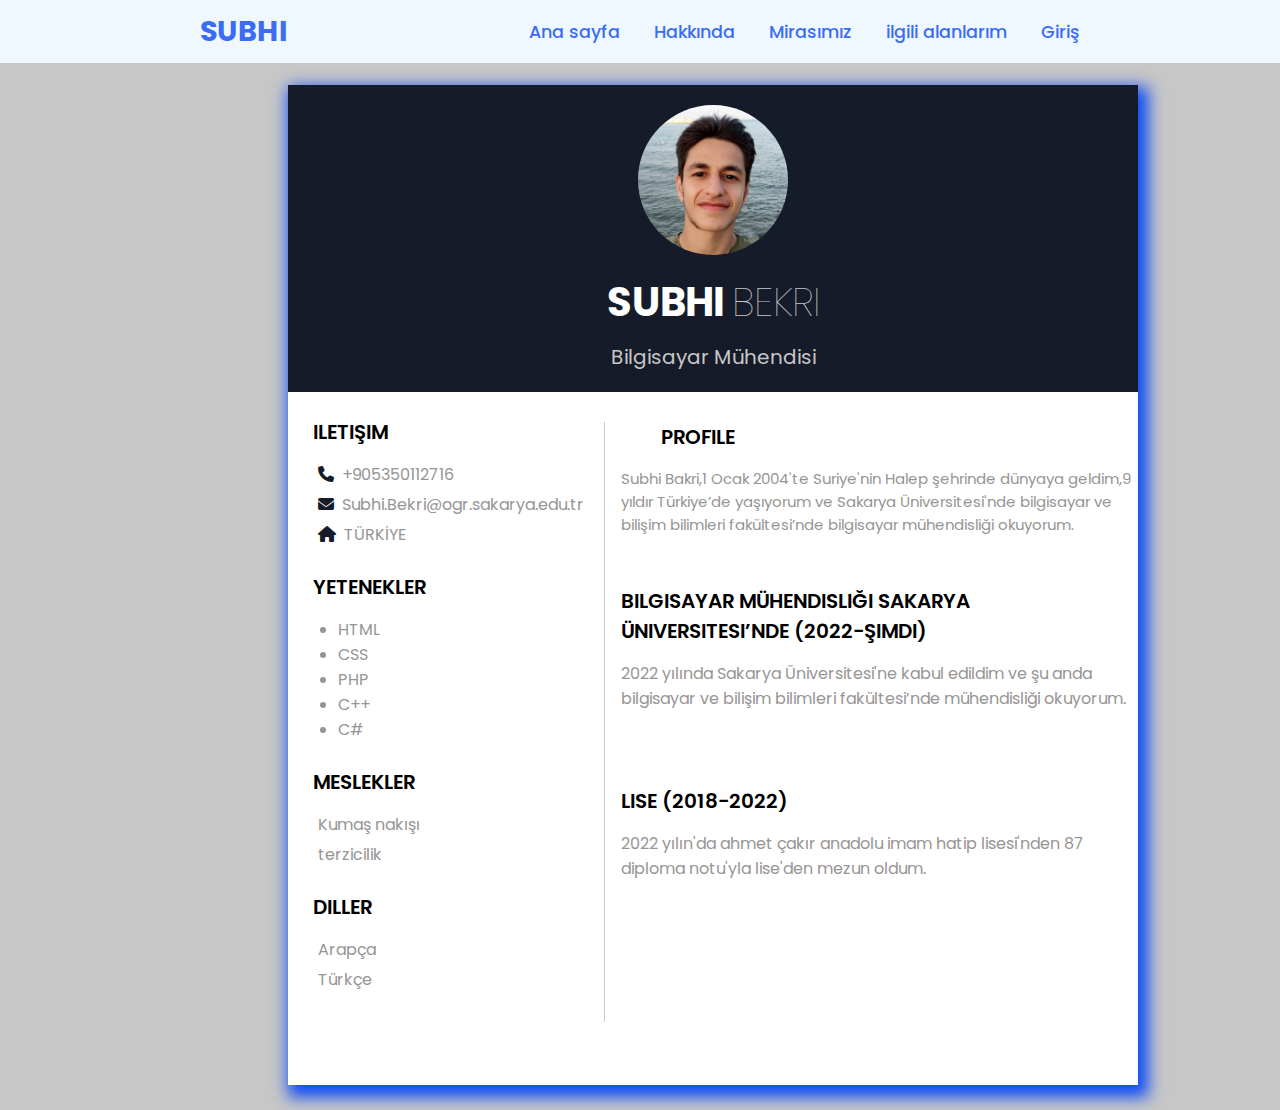
==== cv.html @ 3177129b "V.2" ====
<!DOCTYPE html>
<html lang="en">
<head>
    <meta charset="UTF-8">
    <meta http-equiv="X-UA-Compatible" content="IE=edge">
    <meta name="viewport" content="width=device-width, initial-scale=1.0">
  <link rel="stylesheet" href="https://cdnjs.cloudflare.com/ajax/libs/font-awesome/6.4.0/css/all.min.css">
    <link rel="stylesheet" href="style.css">
    <title>SUBHI BEKRI</title>
</head>
<body>
    
    <header>
        <a href="#" class="logo">SUBHI</a>
       <nav class="nav">
             <a href="index.html">Ana sayfa</a>
             <a href="hakkinda.html">Hakkında</a>
             <a href="#miras">Mirasımız</a>
             <a href="#api">ilgili alanlarım</a>
             <a href="#giriş">Giriş</a>
            
       </nav>
    </header>

<div class="cv-menu">


   <div class="menu1"> 
        <div class="sec">
            <img src="images/cv-image.jpg" class="profile-image">
            <p class="p1">SUBHI <span>BEKRI</span></p>
            <p class="p2">Bilgisayar Mühendisi</p>
        </div>



        <div class="clearfix"></div> 


        <div class="col-div-4">
           <div class="iletişim-kutusu" >
                <p class="head1">iletişim</p>
                <p class="p4"><i class="fa fa-phone"></i>&nbsp;&nbsp;+905350112716</p> <!--fa fa-phone   telefon işareti-->
                <p class="p4"><i class="fa fa-envelope"></i>&nbsp;&nbsp;Subhi.Bekri@ogr.sakarya.edu.tr</p><!--fa fa-envelope email işareti-->
                <p class="p4"><i class="fa fa-home"></i>&nbsp;&nbsp;TÜRKİYE</p><!--fa fa-home ev işareti-->
  
           </br>
  
 


  
  
                <p class="head1">Yetenekler</p>
                  <ul class="p3">
                       <li><span>HTML</span></li>
                       <li><span>CSS</span></li>
                       <li><span>PHP</span></li>
                       <li><span>C++</span></li>
                       <li><span>C#</span></li>
                      
                  </ul>
                      
                           <br>
                            <p class="head1">meslekler</p>
                            <p class="p4">Kumaş nakışı</p>
                            <p class="p4">terzicilik</p>
                                 <br>  


                 
                  <p class="head1">Diller</p>
                  <p class="p4">Arapça</p>
                  <p class="p4">Türkçe</p>
  
 
  
          </div>
         
        </div>
  
  
  
     <div class="line"></div>
     <div class="col-div-8">
     <div class="iletişim-kutusu"></div>
     </div>
     <br>
  


     <p class="head1">profile</p>
     <p class="p4" style="font-size: 15px;">Subhi Bakri,1 Ocak 2004'te Suriye'nin Halep şehrinde dünyaya geldim,9 yıldır Türkiye’de yaşıyorum
           ve Sakarya Üniversitesi'nde bilgisayar ve bilişim bilimleri fakültesi’nde bilgisayar mühendisliği okuyorum.</p>

     <br>
     <br>


      <p class="head1">Bilgisayar mühendisliği sakarya Üniversitesi’nde (2022-şimdi)</p>
     <p class="p4">2022 yılında Sakarya Üniversitesi'ne kabul edildim ve şu anda bilgisayar ve bilişim bilimleri
       fakültesi’nde mühendisliği okuyorum.</p>
      
       <br>
       <br>
       <br>

       <p class="head1">Lise (2018-2022)</p>
       <p class="p4">2022 yılın'da ahmet çakır anadolu imam hatip lisesi'nden 87 diploma notu'yla lise'den mezun oldum.</p>







  
     </div>
   </div>
</div>






</body>
</html>
---- style.css ----
@import url('https://fonts.googleapis.com/css2?family=Poppins:ital,wght@0,100;0,200;0,300;0,400;0,500;0,600;0,700;0,800;0,900;1,100;1,200;1,300;1,400;1,500;1,600;1,700;1,800;1,900&display=swap');


*{
    font-family: 'Poppins', sans-serif;
    margin: 0;
    padding: 0;
    box-sizing: border-box;
    scroll-behavior: smooth;
}
/******************* Ana sayfa *****************/
header{
background-color: aliceblue;
width: 100%;
position: fixed;
z-index:999;
display: flex;
justify-content: space-between;
align-items: center;
padding: 10px 200px;
}

.logo{
text-decoration: none;
color:#3a6cf4 ;
font-weight: 700;
font-size: 1.8em;
}

.nav a{
    text-decoration:none;
    color: #3a6cf4;
    font-weight: 500;
    font-size: 1.1em;
    padding-left: 30px;
}
.nav a:hover{

color: #601cfc;

}
section{
    padding: 100px 50px;
    width: 100%;
min-height: 100vh;
    display: flex;
    align-items: center;
    background:  url(images/background.jpg) no-repeat ;
    background-size: cover;
    background-position: center;
}

.menu h2{

color: #fff;
font-size: 1.4em;
font-weight: 500;

}

.menu h2 span{
color: #3a6cf4;
font-size: 2.4em;
font-weight: 600;
}
.menu h3{
color: #fff;
font-size: 1.7em;
font-weight: 700;
letter-spacing: 1px;
margin-top: 10px;
margin-bottom: 30px;
}
.cv-btn{

text-decoration: none;
color: #fff;
background-color: #3a6cf4;
font-size: 1.1em;
font-weight: 600;
display: inline-block;
padding: 0.9375em 1.1875em;
letter-spacing: 1px;
border-radius: 15px;
transition: 0.7s ease;

}
.cv-btn:hover{
    background-color: #0a49f6;
    transform: scale(1.1);

}
/**************** CV sayfası ***************/
.cv-menu{

padding-left: 22.5% ;

padding-top: 85px;
padding-bottom: 25px;

background-image: radial-gradient(#c7c7c7 25%,#c7c7c7 74%);
font-family: system-ui;

}

.clearfix{
clear: both;
}

.menu1{
   
    height: 1000px; 
    width: 850px;
    background-color: white;
    box-shadow: 5px 7px 15px 5px #0a49f6;
}

.sec{
background-color: #151b29;
text-align: center;
padding: 20px;

}

.profile-image{

    width: 150px;
    border-radius: 50%;
}

.p1{
    color: white;
    font-size: 40px;
    font-weight: bold;
    margin: 0px;
    margin-top: 10px;
}

.p1 span{

font-weight: 100;
color: #c7c7c7;
}

.p2{
font-size: 20px;
color: #c7c7c7;
margin: 0px;
margin-top: 10px;
}

.col-div-4{
   
    float: left;
 }

.col-div-8{
    
    float: left;
}   

.line{
  border-left: 1px solid #c7c7c7;
 height: 600px;
 width: 2%;
margin-top: 30px;
float: left;
}

.iletişim-kutusu{
padding: 20px;
}

 .head1{
font-size: 20px;
text-transform: uppercase;
font-weight: 600;
padding: 5px;
}

.fa{
    color: #151b29;
}

.p3{
    padding-top: 10px;
    padding-left: 30px;
    color: #969595;
    margin-bottom: -5px;


}

.p4{
padding-top: 10px;
padding-left: 10px;
color: #969595;
    margin-bottom: -5px;
}
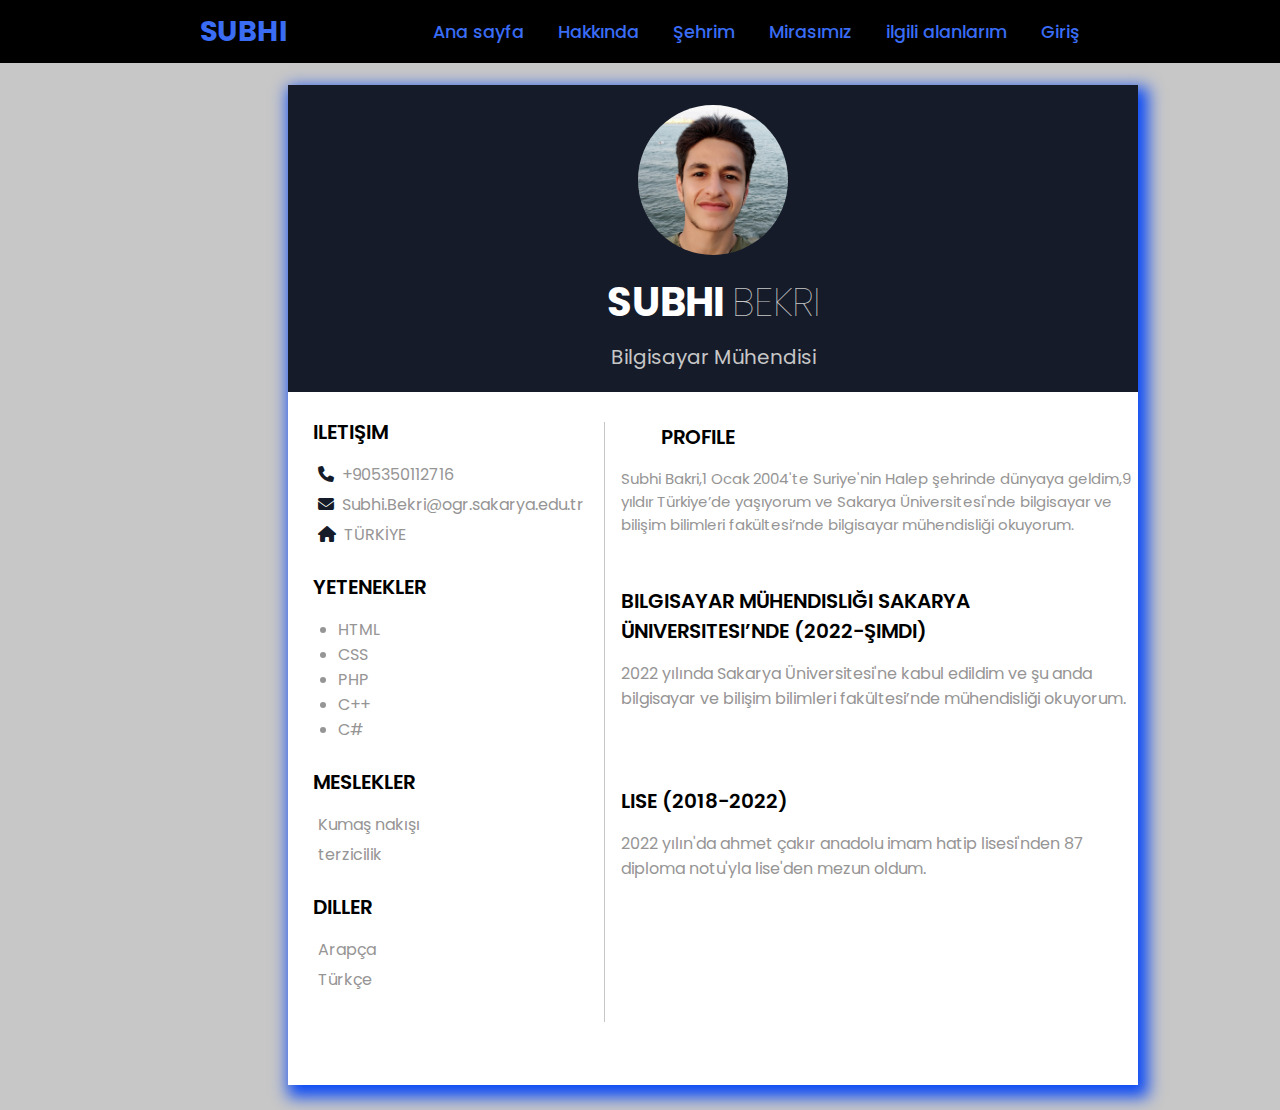
==== commit daeffcb8: "v.3" ====
--- a/cv.html
+++ b/cv.html
@@ -6,7 +6,7 @@
     <meta name="viewport" content="width=device-width, initial-scale=1.0">
   <link rel="stylesheet" href="https://cdnjs.cloudflare.com/ajax/libs/font-awesome/6.4.0/css/all.min.css">
     <link rel="stylesheet" href="style.css">
-    <title>SUBHI BEKRI</title>
+    <title>CV-SUBHI BEKRI</title>
 </head>
 <body>
     
@@ -15,6 +15,7 @@
        <nav class="nav">
              <a href="index.html">Ana sayfa</a>
              <a href="hakkinda.html">Hakkında</a>
+             <a href="şehrim.html">Şehrim</a>
              <a href="#miras">Mirasımız</a>
              <a href="#api">ilgili alanlarım</a>
              <a href="#giriş">Giriş</a>
@@ -23,7 +24,6 @@
     </header>
 
 <div class="cv-menu">
-
 
    <div class="menu1"> 
         <div class="sec">
--- a/style.css
+++ b/style.css
@@ -10,7 +10,7 @@
 }
 /******************* Ana sayfa *****************/
 header{
-background-color: aliceblue;
+background-color: rgb(0, 0, 0);
 width: 100%;
 position: fixed;
 z-index:999;
@@ -39,7 +39,7 @@
 color: #601cfc;
 
 }
-section{
+.menu{
     padding: 100px 50px;
     width: 100%;
 min-height: 100vh;
@@ -183,22 +183,112 @@
 }
 
 .p3{
-    padding-top: 10px;
-    padding-left: 30px;
-    color: #969595;
-    margin-bottom: -5px;
-
-
-}
-
+padding-top: 10px;
+padding-left: 30px;
+color: #969595;
+margin-bottom: -5px;
+}
 .p4{
 padding-top: 10px;
 padding-left: 10px;
 color: #969595;
-    margin-bottom: -5px;
-}
-
-    
+margin-bottom: -5px;
+}
+/********************** Şehrim sayfası*************************/
+
+
+.halep-resim{
+    padding-top: 100px;
+    padding-left: 15px;
+    height: auto;
+    }
+    .container {
+    margin-bottom:  10px; 
+    display: flex; 
+    
+    }
+    .genel {
+    font-size: 1.13em;
+    background-color: #F4F9F9;
+    border: 2px solid #0079fb;
+    margin-top: 99px;
+    padding-left: 20px;
+    padding-right: 20px;
+    }
+    .baslik1 {
+        font-size: 3em;
+        text-transform: uppercase;
+        display: inline-flex;
+        padding-left: 200px;
+        
+    }
+    .paragraf1{
+        background-color: #7cb2ed;
+        padding-left: 10px;
+    }
+    .container2{
+        display: flex; 
+    padding-top: 0%;
+    padding-left: 50px;
+    }
+    .genel2{
+        font-size: 1.13em;
+    background-color: #F4F9F9;
+    border: 2px solid #0079fb;
+    margin-top: 10px;
+    padding-left: 20px;
+    padding-right: 20px;
+    }
+    .halep-resim2{
+        border: 2px solid #0079fb;
+        margin-top: 10px;
+        height: 200px;
+        justify-content: space-between
+    }
+    .baslik2{
+    
+        font-size: 3em;
+        text-transform: uppercase;
+        display: inline-flex;
+    }
+    .container3{
+        display: flex;
+    padding-left: 15px;
+    }
+    .baslik3{
+        font-size: 3em;
+        text-transform: uppercase;
+        display: inline-flex;
+        padding-left:  600px;
+        padding-top: 10px;
+    }
+    .container4{
+    padding-left: 50px;
+    }
+    .paragraf2{
+        background-color: #7cb2ed;
+        padding-left: 10px;
+       
+    }
+    .basliklar{
+    margin-top: 30px;
+    }
+    .Copyrigts{
+        margin-top: 10px;
+        background-color: #151b29;
+        color: #fff;
+        display: flex;
+        font-size: 1em;
+    }
+
+  
+   
+   
+
+
+
+
+
     
  
 
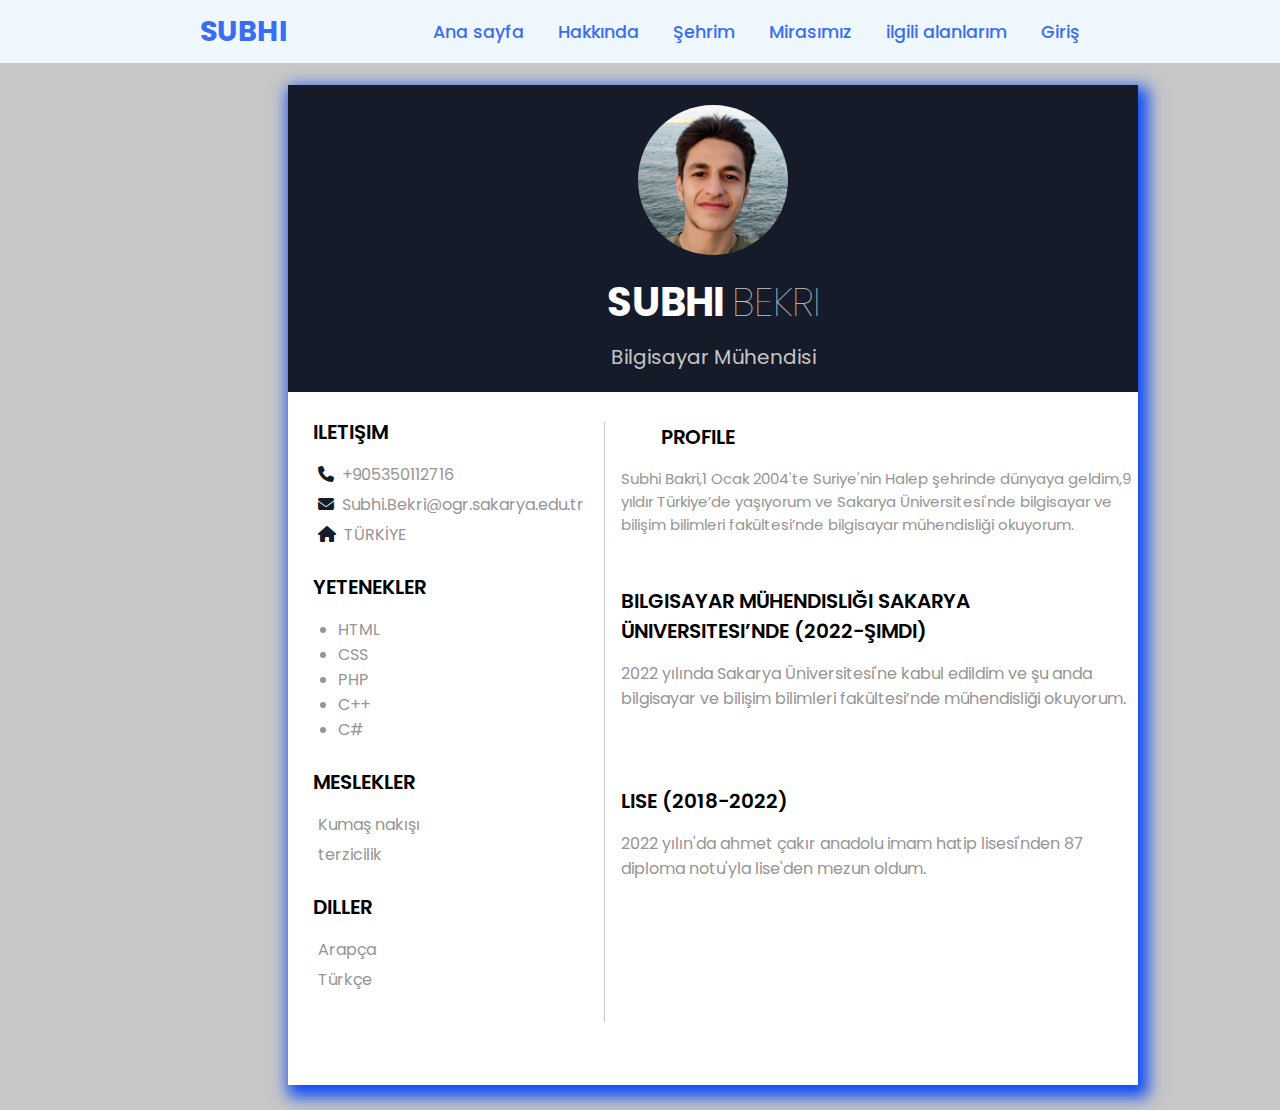
==== commit 6ad29936: "V.4" ====
--- a/cv.html
+++ b/cv.html
@@ -18,7 +18,7 @@
              <a href="şehrim.html">Şehrim</a>
              <a href="#miras">Mirasımız</a>
              <a href="#api">ilgili alanlarım</a>
-             <a href="#giriş">Giriş</a>
+             <a href="Giriş.html">Giriş</a>
             
        </nav>
     </header>
--- a/style.css
+++ b/style.css
@@ -10,7 +10,7 @@
 }
 /******************* Ana sayfa *****************/
 header{
-background-color: rgb(0, 0, 0);
+background-color: aliceblue;
 width: 100%;
 position: fixed;
 z-index:999;
@@ -27,7 +27,8 @@
 font-size: 1.8em;
 }
 
-.nav a{
+.nav a{ 
+    
     text-decoration:none;
     color: #3a6cf4;
     font-weight: 500;
@@ -113,6 +114,7 @@
     width: 850px;
     background-color: white;
     box-shadow: 5px 7px 15px 5px #0a49f6;
+
 }
 
 .sec{
@@ -183,17 +185,22 @@
 }
 
 .p3{
-padding-top: 10px;
-padding-left: 30px;
-color: #969595;
-margin-bottom: -5px;
-}
+    padding-top: 10px;
+    padding-left: 30px;
+    color: #969595;
+    margin-bottom: -5px;
+
+
+}
+
 .p4{
 padding-top: 10px;
 padding-left: 10px;
 color: #969595;
-margin-bottom: -5px;
-}
+    margin-bottom: -5px;
+}
+
+
 /********************** Şehrim sayfası*************************/
 
 
@@ -281,14 +288,69 @@
         font-size: 1em;
     }
 
+    /**********************Giriş formu*******************************/
   
+  
+
+.meee{
    
-   
-
-
-
-
-
-    
- 
-
+    
+    
+}
+
+.giriş-form {
+   background:  url(images/background.jpg) no-repeat ;
+    background-size: cover;
+    background-position: center;
+    width: 400px;
+    margin-left: 600px;
+    padding: 20px;
+    border: 1px solid #ccc;
+    border-radius: 5px;
+    text-align: center;
+    background-color: #fff;
+}
+
+h2 {
+    margin-top: 0;
+    font-size: 24px;
+    color: #333;
+}
+
+.giriş-email {
+    width: 100%;
+    padding: 10px;
+    margin-bottom: 15px;
+    box-sizing: border-box;
+    border: 1px solid #ccc;
+    border-radius: 4px;
+    font-size: 14px;
+    color: #666;
+}
+
+button.btn {
+    width: 100%;
+    padding: 10px;
+    background-color: #0a49f6;
+    color: white;
+    border: none;
+    border-radius: 4px;
+    cursor: pointer;
+    font-size: 16px;
+    transition: background-color 0.3s ease;
+}
+
+button.btn a {
+    text-decoration: none;
+    color: white;
+}
+
+button.btn:hover {
+    background-color: #45a049;
+}
+
+p.liw {
+    margin-top: 10px;
+    font-size: 14px;
+    color: #666;
+}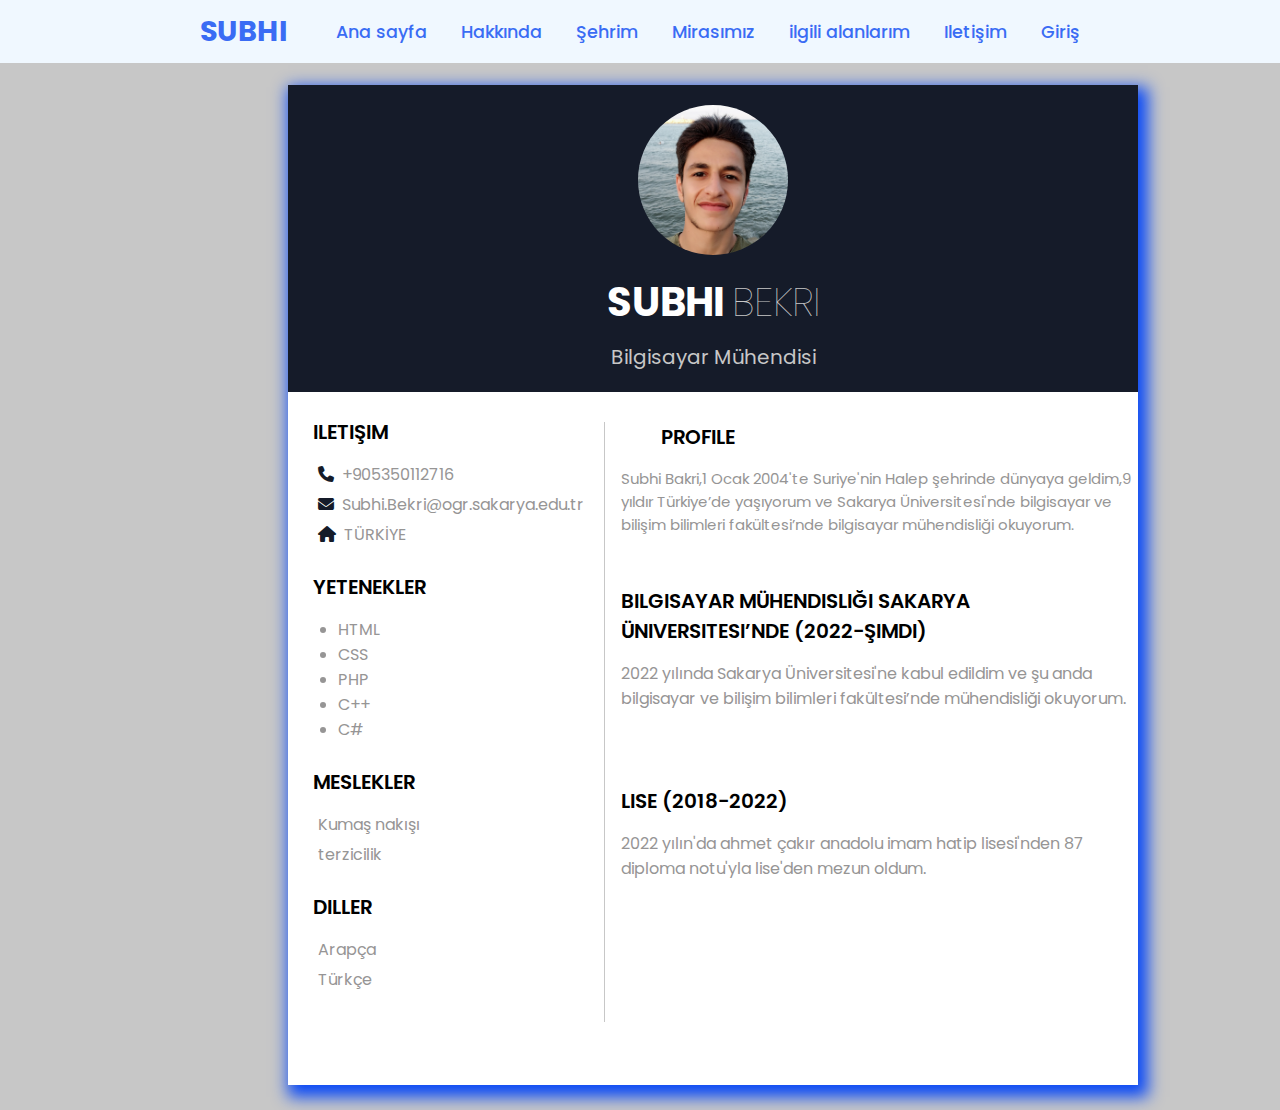
==== commit 65a0f372: "v.." ====
--- a/cv.html
+++ b/cv.html
@@ -16,8 +16,9 @@
              <a href="index.html">Ana sayfa</a>
              <a href="hakkinda.html">Hakkında</a>
              <a href="şehrim.html">Şehrim</a>
-             <a href="#miras">Mirasımız</a>
-             <a href="#api">ilgili alanlarım</a>
+             <a href="mirasımız.html">Mirasımız</a>
+             <a href="ilgilialanlarım.html">ilgili alanlarım</a>
+             <a href="iletişim.html">Iletişim</a>
              <a href="Giriş.html">Giriş</a>
             
        </nav>
--- a/style.css
+++ b/style.css
@@ -40,10 +40,11 @@
 color: #601cfc;
 
 }
+
 .menu{
     padding: 100px 50px;
     width: 100%;
-min-height: 100vh;
+    min-height: 100vh;
     display: flex;
     align-items: center;
     background:  url(images/background.jpg) no-repeat ;
@@ -173,7 +174,7 @@
 padding: 20px;
 }
 
- .head1{
+.head1{
 font-size: 20px;
 text-transform: uppercase;
 font-weight: 600;
@@ -201,7 +202,7 @@
 }
 
 
-/********************** Şehrim sayfası*************************/
+/********************** Şehrim sayfası *************************/
 
 
 .halep-resim{
@@ -287,21 +288,101 @@
         display: flex;
         font-size: 1em;
     }
-
-    /**********************Giriş formu*******************************/
-  
-  
-
+/*********************** Hakkında sayfası **************************/
+
+.dddd{
+    background-color:rgb(179, 180, 199)
+}
+.baslik4{
+    padding-top: 180px;
+    padding-bottom: 20px;
+    padding-left: 700px;
+    
+}
+.paragraf3{
+  padding: 3px;
+  margin-right: 80px;
+  margin-left: 100px;
+  border: 3px solid #0101cd;
+  background-color: #020f32;
+  color: #fff;
+
+}
+.container5{
+    padding-bottom: 190px;
+    display: flex;
+    padding-left: 200px;
+    padding-right: 200px;
+    padding-top: 100px;
+    border: 3px ;
+    justify-content: space-between;
+}
+.Hobiler{
+    padding-bottom: 10px;
+    padding-left: 50px;
+    color: rgb(255, 98, 98);
+}
+.ul1{
+    border: 3px solid #3a6cf4;
+    padding: 50px;
+}
+.webdiller{
+    padding-bottom: 10px;
+    color: rgb(127, 253, 122);
+}
+.ul2{
+    padding-top: 12px;
+    padding-bottom: 12px;
+    padding-left: 70px;
+    border: 3px solid #3a6cf4;
+    
+}
+.bilidigimdiller{
+    color: rgb(255, 213, 0);
+    padding-bottom: 10px;
+}
+.ul3{
+    border: 3px solid #3a6cf4;
+    padding: 48px;
+}
+
+
+
+/*************************iletişim sayfası*************************************/
+
+.hed{
+    background-color: cornflowerblue;
+   height: 100vh;
+   }
+   .form{
+       text-align: center;
+       background-color:cornsilk;
+       border-radius: 10px;
+   
+   }
+   #cinsiyet{
+     width: 190px;
+   }
+   #dosya{
+     margin-left: 100px;
+   }
+
+
+
+
+/***************************Giriş sayfası*******************************/
+  
+  
 .meee{
    
-    
-    
-}
-
-.giriş-form {
-   background:  url(images/background.jpg) no-repeat ;
+    background:  url(images/giris-image.jpg) no-repeat ;
     background-size: cover;
     background-position: center;
+    height: 783px;
+}
+
+.giriş-form {
+    
     width: 400px;
     margin-left: 600px;
     padding: 20px;
@@ -328,7 +409,7 @@
     color: #666;
 }
 
-button.btn {
+.btn {
     width: 100%;
     padding: 10px;
     background-color: #0a49f6;
@@ -340,12 +421,12 @@
     transition: background-color 0.3s ease;
 }
 
-button.btn a {
+.btn  {
     text-decoration: none;
     color: white;
 }
 
-button.btn:hover {
+.btn:hover {
     background-color: #45a049;
 }
 
@@ -353,4 +434,88 @@
     margin-top: 10px;
     font-size: 14px;
     color: #666;
-}+}
+.buton9{
+
+color: #151b29;
+
+}
+/**************************Mirasımız sayfası****************************/
+.paragraf4{
+    background-color: #7cb2ed;
+    margin-top: 10px;
+    padding-left: 20px;
+    margin-bottom: 50px;
+}
+.baslik5{
+
+    padding-top: 100px;
+    padding-left: 750px;
+
+}
+.baslik6{
+    padding-left: 740px;
+
+}
+.baslik7{
+    padding-left: 755px;
+
+}
+
+/************************* ilgili alanlarım ****************************/
+
+* {
+    margin: 0;
+    padding: 0;
+    box-sizing: border-box;
+  }
+  .container5{
+    padding: 250px;
+  }
+  .navbar {
+    height: auto;
+    background-color: rgb(53, 53, 53);
+    display: flex;
+    align-items: center;
+    margin-bottom: 2rem;
+    padding: 1rem;
+  }
+  
+  .navbar h3 {
+    color: white;
+  }
+  
+  #search-form {
+    padding: 1rem;
+    display: flex;
+    align-items: center;
+  }
+  
+  #search-form label {
+    margin-left: 1rem;
+    font-size: 1.2rem;
+  }
+  
+  #search-form input {
+    padding: 0.5rem 1rem;
+    border-radius: 0.25rem;
+    outline: none;
+    border: 1px solid black;
+  }
+  
+  .apod {
+    padding: 1rem;
+    display: flex;
+    flex-direction: column;
+    align-items: center;
+  }
+  
+  .apod-title {
+    font-size: 2rem;
+    margin-bottom: 3rem;
+  }
+  
+  .apod-pic {
+    width: 500px;
+    height: 500px;
+  }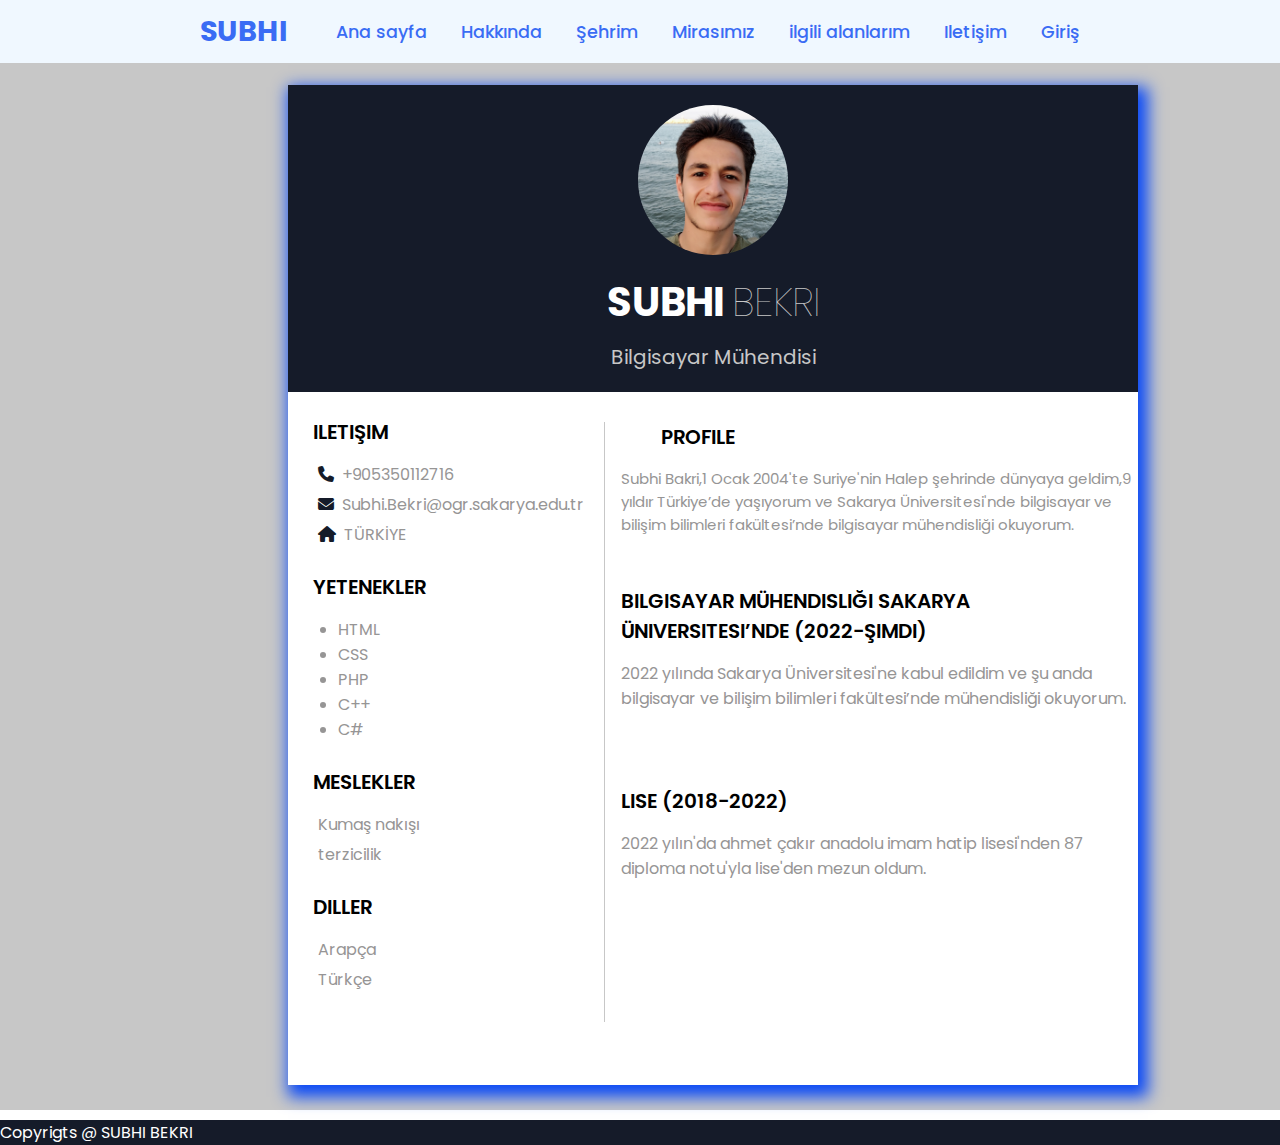
==== commit 08810aa4: "11" ====
--- a/cv.html
+++ b/cv.html
@@ -123,6 +123,11 @@
 
 
 
+<footer class="Copyrigts">
+  Copyrigts @ SUBHI BEKRI
+</footer>
+
+
 
 
 </body>
--- a/style.css
+++ b/style.css
@@ -237,7 +237,7 @@
     .container2{
         display: flex; 
     padding-top: 0%;
-    padding-left: 50px;
+    padding-left: 100px;
     }
     .genel2{
         font-size: 1.13em;
@@ -271,7 +271,7 @@
         padding-top: 10px;
     }
     .container4{
-    padding-left: 50px;
+    padding-left: 100px;
     }
     .paragraf2{
         background-color: #7cb2ed;
@@ -282,6 +282,7 @@
     margin-top: 30px;
     }
     .Copyrigts{
+        
         margin-top: 10px;
         background-color: #151b29;
         color: #fff;
@@ -296,13 +297,13 @@
 .baslik4{
     padding-top: 180px;
     padding-bottom: 20px;
-    padding-left: 700px;
+    padding-left: 800px;
     
 }
 .paragraf3{
   padding: 3px;
-  margin-right: 80px;
-  margin-left: 100px;
+  margin-right: 170px;
+  margin-left: 160px;
   border: 3px solid #0101cd;
   background-color: #020f32;
   color: #fff;
@@ -313,10 +314,10 @@
     display: flex;
     padding-left: 200px;
     padding-right: 200px;
-    padding-top: 100px;
+   padding-top: 172px;
     border: 3px ;
     justify-content: space-between;
-}
+} 
 .Hobiler{
     padding-bottom: 10px;
     padding-left: 50px;
@@ -351,10 +352,11 @@
 /*************************iletişim sayfası*************************************/
 
 .hed{
-    background-color: cornflowerblue;
+    background-color: #315fdd;
    height: 100vh;
    }
    .form{
+    padding-top: 100px;
        text-align: center;
        background-color:cornsilk;
        border-radius: 10px;
@@ -369,6 +371,94 @@
 
 
 
+/**************************Mirasımız sayfası****************************/
+.paragraf4{
+    background-color: #7cb2ed;
+    margin-top: 10px;
+    padding-left: 20px;
+    margin-bottom: 50px;
+}
+.baslik5{
+
+    padding-top: 100px;
+    padding-left: 800px;
+
+}
+.baslik6{
+    padding-left: 790px;
+
+}
+.baslik7{
+    padding-left: 800px;
+
+}
+
+
+/************************* ilgili alanlarım ****************************/
+
+.ilgilialanlarım-tum{
+    margin: 0;
+    padding-bottom: 165px ;
+    box-sizing: border-box;
+    background-color: #3496fe;
+
+}
+  .container8{
+    padding: 250px;
+  }
+  .navbar {
+    height: auto;
+    background-color: rgb(53, 53, 53);
+    display: flex;
+    align-items: center;
+    margin-bottom: 2rem;
+    padding: 1rem;
+  }
+  
+  .navbar h3 {
+    color: white;
+  }
+  
+  #search-form {
+    padding: 1rem;
+    display: flex;
+    align-items: center;
+  }
+  
+  #search-form label {
+    margin-left: 1rem;
+    font-size: 1.2rem;
+  }
+  
+  #search-form input {
+    padding: 0.5rem 1rem;
+    border-radius: 0.25rem;
+    outline: none;
+    border: 1px solid black;
+  }
+  
+  .apod {
+    padding: 1rem;
+    display: flex;
+    flex-direction: column;
+    align-items: center;
+  }
+  
+  .apod-title {
+    font-size: 2rem;
+    margin-bottom: 3rem;
+  }
+  
+  .apod-pic {
+    width: 500px;
+    height: 500px;
+  }
+
+
+
+  
+
+
 
 /***************************Giriş sayfası*******************************/
   
@@ -378,13 +468,13 @@
     background:  url(images/giris-image.jpg) no-repeat ;
     background-size: cover;
     background-position: center;
-    height: 783px;
+    height: 860px;
 }
 
 .giriş-form {
     
-    width: 400px;
-    margin-left: 600px;
+    width: 500px;
+    margin-left: 630px;
     padding: 20px;
     border: 1px solid #ccc;
     border-radius: 5px;
@@ -440,82 +530,5 @@
 color: #151b29;
 
 }
-/**************************Mirasımız sayfası****************************/
-.paragraf4{
-    background-color: #7cb2ed;
-    margin-top: 10px;
-    padding-left: 20px;
-    margin-bottom: 50px;
-}
-.baslik5{
-
-    padding-top: 100px;
-    padding-left: 750px;
-
-}
-.baslik6{
-    padding-left: 740px;
-
-}
-.baslik7{
-    padding-left: 755px;
-
-}
-
-/************************* ilgili alanlarım ****************************/
-
-* {
-    margin: 0;
-    padding: 0;
-    box-sizing: border-box;
-  }
-  .container5{
-    padding: 250px;
-  }
-  .navbar {
-    height: auto;
-    background-color: rgb(53, 53, 53);
-    display: flex;
-    align-items: center;
-    margin-bottom: 2rem;
-    padding: 1rem;
-  }
-  
-  .navbar h3 {
-    color: white;
-  }
-  
-  #search-form {
-    padding: 1rem;
-    display: flex;
-    align-items: center;
-  }
-  
-  #search-form label {
-    margin-left: 1rem;
-    font-size: 1.2rem;
-  }
-  
-  #search-form input {
-    padding: 0.5rem 1rem;
-    border-radius: 0.25rem;
-    outline: none;
-    border: 1px solid black;
-  }
-  
-  .apod {
-    padding: 1rem;
-    display: flex;
-    flex-direction: column;
-    align-items: center;
-  }
-  
-  .apod-title {
-    font-size: 2rem;
-    margin-bottom: 3rem;
-  }
-  
-  .apod-pic {
-    width: 500px;
-    height: 500px;
-  }+
+
